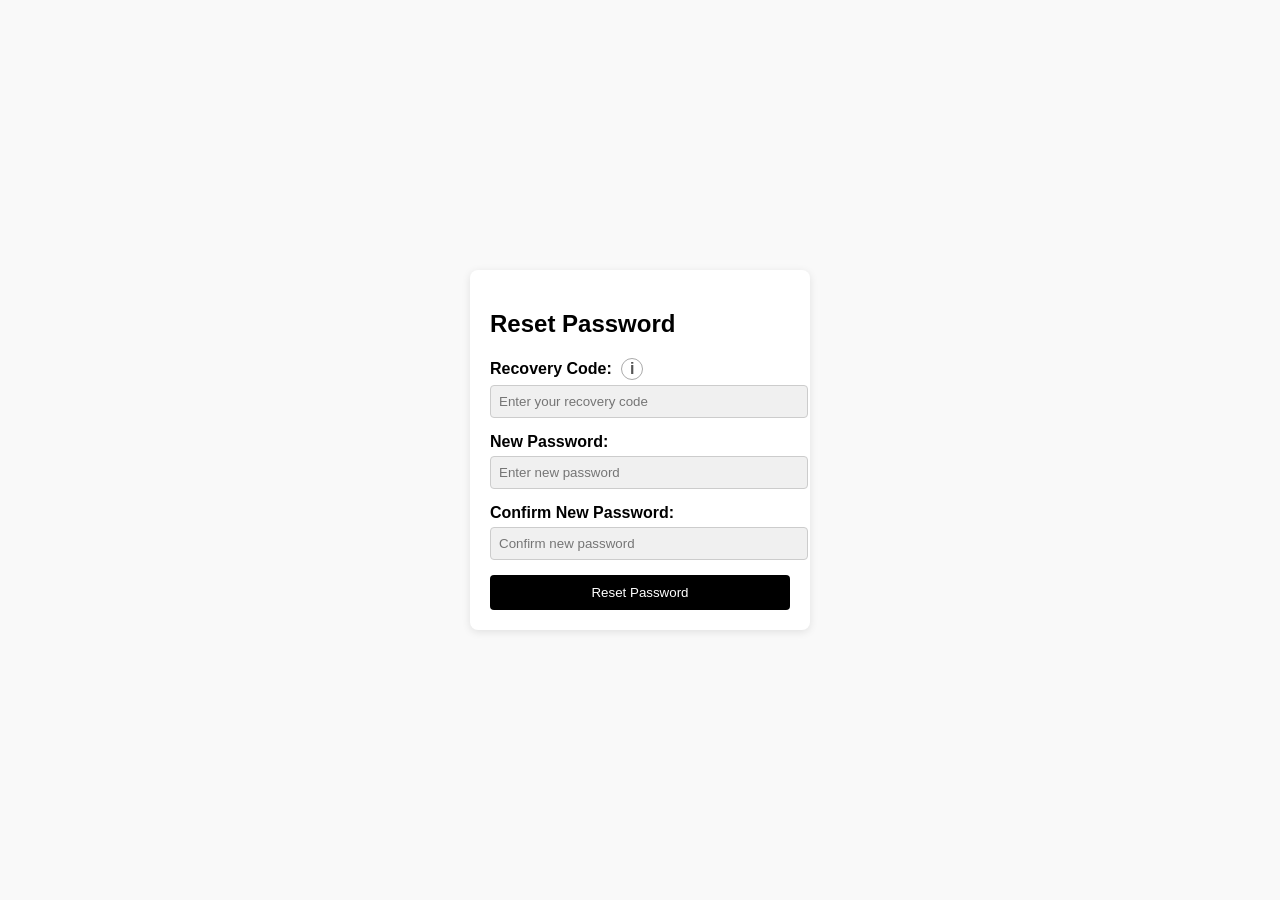
==== src/main/resources/templates/forgot_password.html @ b481e545 "Import sanitized YU Bazaar baseline" ====
<!DOCTYPE html>
<html xmlns:th="http://www.thymeleaf.org">
<head>
    <title>Forgot Password</title>
    <style>
        body {
            font-family: Arial, sans-serif;
            margin: 0;
            padding: 0;
            display: flex;
            flex-direction: column;
            align-items: center;
            justify-content: center;
            height: 100vh;
            background-color: #f9f9f9;
        }

        .form-container {
            background-color: #fff;
            padding: 20px;
            border-radius: 8px;
            box-shadow: 0 2px 8px rgba(0, 0, 0, 0.1);
            width: 300px;
        }

        .form-container label {
            display: block;
            font-weight: bold;
            margin-bottom: 5px;
            position: relative;
        }

        .form-container input {
            width: 100%;
            padding: 8px;
            margin-bottom: 15px;
            border: 1px solid #ccc;
            border-radius: 4px;
            background-color: #f0f0f0;
        }

        .form-container button {
            width: 100%;
            padding: 10px;
            border: none;
            border-radius: 4px;
            background-color: #000;
            color: #fff;
            cursor: pointer;
        }

        .form-container button:hover {
            background-color: #444;
        }

        .error {
            color: red;
            font-size: 14px;
        }

        .info-icon {
            display: inline-block;
            margin-left: 5px;
            cursor: pointer;
            font-size: 16px;
            color: #555;
            border: 1px solid #aaa;
            border-radius: 50%;
            width: 20px;
            height: 20px;
            text-align: center;
            line-height: 20px;
        }

        .tooltip {
            display: none;
            position: absolute;
            background-color: #333;
            color: #F19B03;
            padding: 5px;
            border-radius: 4px;
            font-size: 12px;
            top: -25px;
            left: 25px;
            white-space: nowrap;
        }

        .info-icon:hover .tooltip {
            display: block;
        }
    </style>
    <script>
        function validatePassword() {
            const password = document.getElementById("newPassword").value;
            const confirmPassword = document.getElementById("confirmNewPassword").value;
            const errorDiv = document.getElementById("passwordError");

            if (password.length < 6) {
                errorDiv.textContent = "Password must be at least 6 characters long.";
                return false;
            }
            if (password !== confirmPassword) {
                errorDiv.textContent = "Passwords do not match.";
                return false;
            }
            errorDiv.textContent = "";
            return true;
        }
    </script>
</head>
<body>
<div class="form-container">
    <h2>Reset Password</h2>

    <form th:action="@{/reset_password}" method="post" onsubmit="return validatePassword();">
        <label for="recoveryCode">
            Recovery Code:
            <span class="info-icon">
                i
                <span class="tooltip">Recovery code sent on registration email!</span>
            </span>
        </label>
        <input type="text" id="recoveryCode" name="recoveryCode" placeholder="Enter your recovery code" required>

        <label for="newPassword">New Password:</label>
        <input type="password" id="newPassword" name="newPassword" placeholder="Enter new password" required>

        <label for="confirmNewPassword">Confirm New Password:</label>
        <input type="password" id="confirmNewPassword" name="confirmNewPassword" placeholder="Confirm new password" required>

        <div id="passwordError" class="error"></div>

        <button type="submit">Reset Password</button>
    </form>

    <div th:if="${error}" class="error" th:text="${error}"></div>
</div>
</body>
</html>
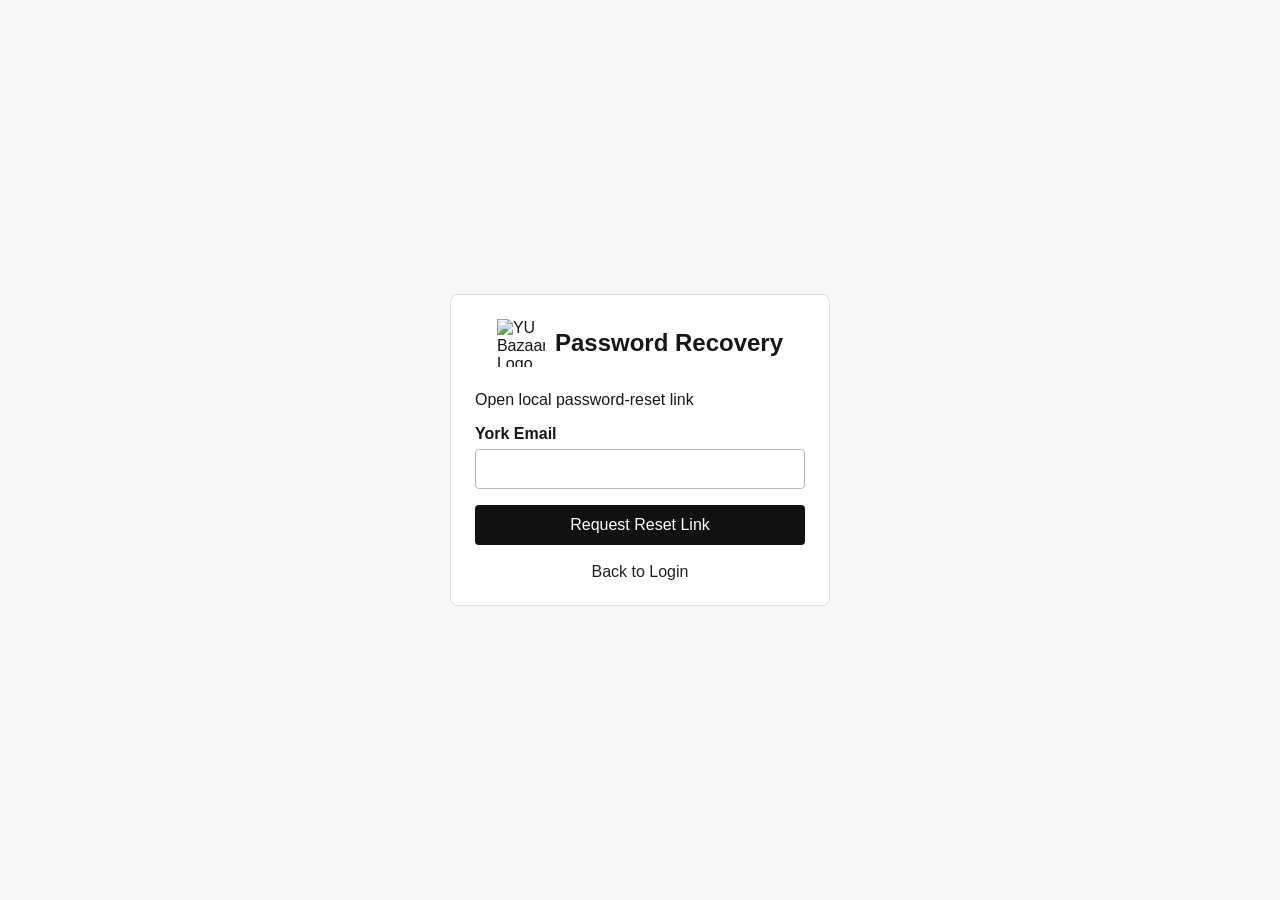
==== commit 184466d8: "Add password recovery, cloud storage, and deployment" ====
--- a/src/main/resources/templates/forgot_password.html
+++ b/src/main/resources/templates/forgot_password.html
@@ -1,139 +1,105 @@
 <!DOCTYPE html>
 <html xmlns:th="http://www.thymeleaf.org">
 <head>
-    <title>Forgot Password</title>
-    <style>
-        body {
-            font-family: Arial, sans-serif;
-            margin: 0;
-            padding: 0;
-            display: flex;
-            flex-direction: column;
-            align-items: center;
-            justify-content: center;
-            height: 100vh;
-            background-color: #f9f9f9;
-        }
-
-        .form-container {
-            background-color: #fff;
-            padding: 20px;
-            border-radius: 8px;
-            box-shadow: 0 2px 8px rgba(0, 0, 0, 0.1);
-            width: 300px;
-        }
-
-        .form-container label {
-            display: block;
-            font-weight: bold;
-            margin-bottom: 5px;
-            position: relative;
-        }
-
-        .form-container input {
-            width: 100%;
-            padding: 8px;
-            margin-bottom: 15px;
-            border: 1px solid #ccc;
-            border-radius: 4px;
-            background-color: #f0f0f0;
-        }
-
-        .form-container button {
-            width: 100%;
-            padding: 10px;
-            border: none;
-            border-radius: 4px;
-            background-color: #000;
-            color: #fff;
-            cursor: pointer;
-        }
-
-        .form-container button:hover {
-            background-color: #444;
-        }
-
-        .error {
-            color: red;
-            font-size: 14px;
-        }
-
-        .info-icon {
-            display: inline-block;
-            margin-left: 5px;
-            cursor: pointer;
-            font-size: 16px;
-            color: #555;
-            border: 1px solid #aaa;
-            border-radius: 50%;
-            width: 20px;
-            height: 20px;
-            text-align: center;
-            line-height: 20px;
-        }
-
-        .tooltip {
-            display: none;
-            position: absolute;
-            background-color: #333;
-            color: #F19B03;
-            padding: 5px;
-            border-radius: 4px;
-            font-size: 12px;
-            top: -25px;
-            left: 25px;
-            white-space: nowrap;
-        }
-
-        .info-icon:hover .tooltip {
-            display: block;
-        }
-    </style>
-    <script>
-        function validatePassword() {
-            const password = document.getElementById("newPassword").value;
-            const confirmPassword = document.getElementById("confirmNewPassword").value;
-            const errorDiv = document.getElementById("passwordError");
-
-            if (password.length < 6) {
-                errorDiv.textContent = "Password must be at least 6 characters long.";
-                return false;
-            }
-            if (password !== confirmPassword) {
-                errorDiv.textContent = "Passwords do not match.";
-                return false;
-            }
-            errorDiv.textContent = "";
-            return true;
-        }
-    </script>
+  <title>YU Bazaar - Password Recovery</title>
+  <meta name="viewport" content="width=device-width, initial-scale=1">
+  <style>
+    body {
+      min-height: 100vh;
+      margin: 0;
+      display: grid;
+      place-items: center;
+      padding: 20px;
+      box-sizing: border-box;
+      background: #f7f7f7;
+      color: #171717;
+      font-family: Arial, sans-serif;
+    }
+    .recovery-container {
+      width: min(100%, 380px);
+      padding: 24px;
+      box-sizing: border-box;
+      background: #fff;
+      border: 1px solid #dedede;
+      border-radius: 8px;
+    }
+    .brand {
+      display: flex;
+      align-items: center;
+      justify-content: center;
+      gap: 10px;
+      margin-bottom: 24px;
+    }
+    .brand img {
+      width: 48px;
+      height: 48px;
+      object-fit: cover;
+    }
+    h1 {
+      margin: 0;
+      font-size: 24px;
+    }
+    label {
+      display: block;
+      margin-bottom: 6px;
+      font-weight: 700;
+    }
+    input {
+      width: 100%;
+      padding: 10px;
+      box-sizing: border-box;
+      border: 1px solid #bcbcbc;
+      border-radius: 4px;
+      font-size: 16px;
+    }
+    button {
+      width: 100%;
+      margin-top: 16px;
+      padding: 11px;
+      border: 0;
+      border-radius: 4px;
+      background: #111;
+      color: #fff;
+      font-size: 16px;
+      cursor: pointer;
+    }
+    .message {
+      margin: 0 0 16px;
+      font-size: 14px;
+    }
+    .success { color: #18733d; }
+    .error { color: #b42318; }
+    .local-link {
+      display: block;
+      margin: 16px 0;
+      overflow-wrap: anywhere;
+    }
+    .back-link {
+      display: block;
+      margin-top: 18px;
+      text-align: center;
+      color: #222;
+    }
+  </style>
 </head>
 <body>
-<div class="form-container">
-    <h2>Reset Password</h2>
+<main class="recovery-container">
+  <div class="brand">
+    <img th:src="@{/images/YUB_Logo.jpg}" alt="YU Bazaar Logo">
+    <h1>Password Recovery</h1>
+  </div>
 
-    <form th:action="@{/reset_password}" method="post" onsubmit="return validatePassword();">
-        <label for="recoveryCode">
-            Recovery Code:
-            <span class="info-icon">
-                i
-                <span class="tooltip">Recovery code sent on registration email!</span>
-            </span>
-        </label>
-        <input type="text" id="recoveryCode" name="recoveryCode" placeholder="Enter your recovery code" required>
+  <p class="message success" th:if="${success}" th:text="${success}"></p>
+  <p class="message error" th:if="${error}" th:text="${error}"></p>
+  <a class="local-link" th:if="${localPasswordResetUrl}" th:href="${localPasswordResetUrl}">Open local password-reset link</a>
 
-        <label for="newPassword">New Password:</label>
-        <input type="password" id="newPassword" name="newPassword" placeholder="Enter new password" required>
+  <form th:action="@{/forgot-password}" method="post">
+    <label for="email">York Email</label>
+    <input type="email" id="email" name="email" autocomplete="email" required>
+    <button type="submit">Request Reset Link</button>
+  </form>
 
-        <label for="confirmNewPassword">Confirm New Password:</label>
-        <input type="password" id="confirmNewPassword" name="confirmNewPassword" placeholder="Confirm new password" required>
-
-        <div id="passwordError" class="error"></div>
-
-        <button type="submit">Reset Password</button>
-    </form>
-
-    <div th:if="${error}" class="error" th:text="${error}"></div>
-</div>
+  <a class="back-link" th:href="@{/}">Back to Login</a>
+</main>
 </body>
 </html>
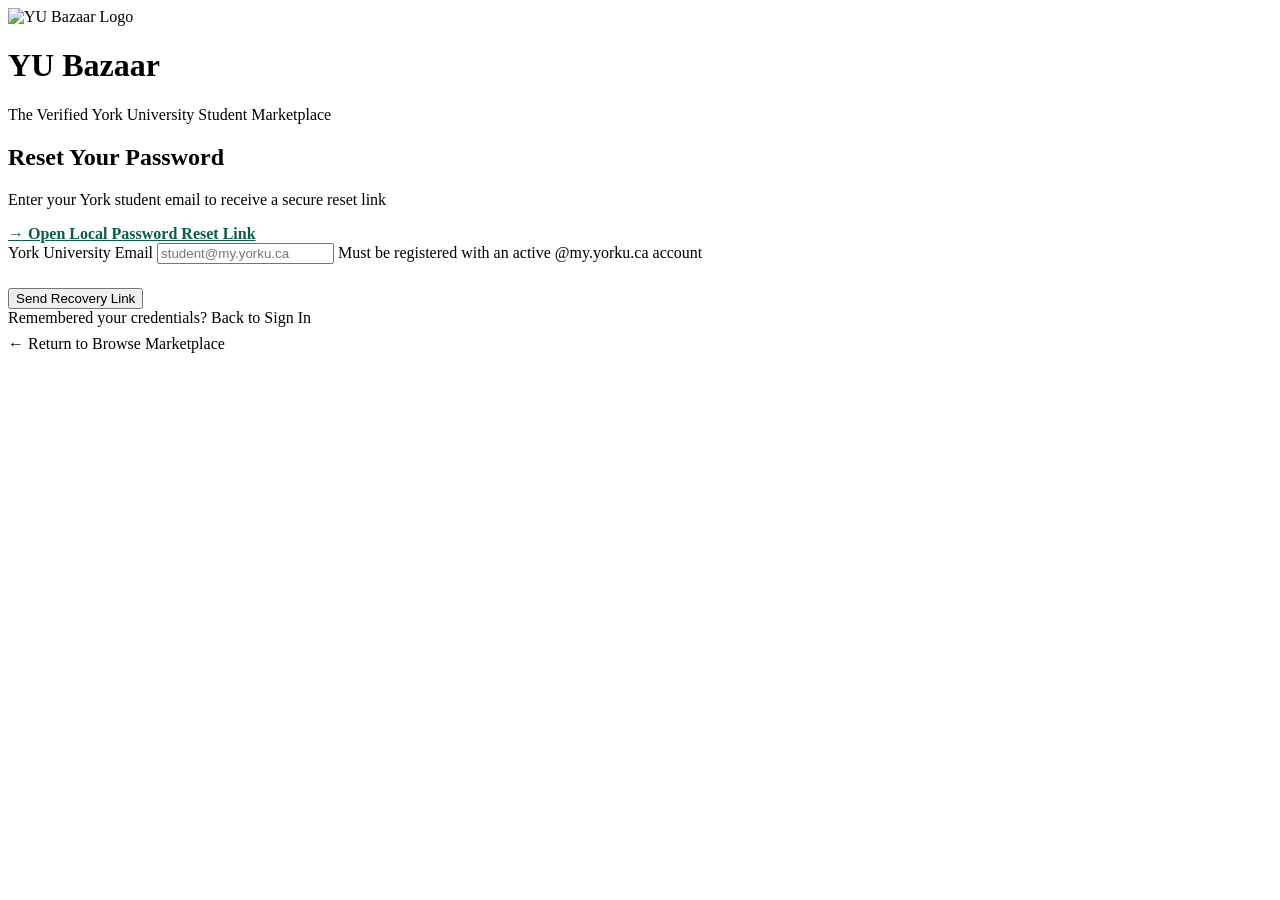
==== commit db956994: "feat(ui): redesign auth, verification, and student profile dashboard" ====
--- a/src/main/resources/templates/forgot_password.html
+++ b/src/main/resources/templates/forgot_password.html
@@ -1,105 +1,57 @@
 <!DOCTYPE html>
-<html xmlns:th="http://www.thymeleaf.org">
+<html lang="en" xmlns:th="http://www.thymeleaf.org">
 <head>
-  <title>YU Bazaar - Password Recovery</title>
-  <meta name="viewport" content="width=device-width, initial-scale=1">
-  <style>
-    body {
-      min-height: 100vh;
-      margin: 0;
-      display: grid;
-      place-items: center;
-      padding: 20px;
-      box-sizing: border-box;
-      background: #f7f7f7;
-      color: #171717;
-      font-family: Arial, sans-serif;
-    }
-    .recovery-container {
-      width: min(100%, 380px);
-      padding: 24px;
-      box-sizing: border-box;
-      background: #fff;
-      border: 1px solid #dedede;
-      border-radius: 8px;
-    }
-    .brand {
-      display: flex;
-      align-items: center;
-      justify-content: center;
-      gap: 10px;
-      margin-bottom: 24px;
-    }
-    .brand img {
-      width: 48px;
-      height: 48px;
-      object-fit: cover;
-    }
-    h1 {
-      margin: 0;
-      font-size: 24px;
-    }
-    label {
-      display: block;
-      margin-bottom: 6px;
-      font-weight: 700;
-    }
-    input {
-      width: 100%;
-      padding: 10px;
-      box-sizing: border-box;
-      border: 1px solid #bcbcbc;
-      border-radius: 4px;
-      font-size: 16px;
-    }
-    button {
-      width: 100%;
-      margin-top: 16px;
-      padding: 11px;
-      border: 0;
-      border-radius: 4px;
-      background: #111;
-      color: #fff;
-      font-size: 16px;
-      cursor: pointer;
-    }
-    .message {
-      margin: 0 0 16px;
-      font-size: 14px;
-    }
-    .success { color: #18733d; }
-    .error { color: #b42318; }
-    .local-link {
-      display: block;
-      margin: 16px 0;
-      overflow-wrap: anywhere;
-    }
-    .back-link {
-      display: block;
-      margin-top: 18px;
-      text-align: center;
-      color: #222;
-    }
-  </style>
+  <meta charset="UTF-8">
+  <meta name="viewport" content="width=device-width, initial-scale=1.0">
+  <title>Password Recovery | YU Bazaar</title>
+
+  <!-- Design System Tokens & Components -->
+  <link rel="stylesheet" th:href="@{/css/theme.css}" href="/css/theme.css">
+  <link rel="stylesheet" th:href="@{/css/components.css}" href="/css/components.css">
+  <link rel="stylesheet" th:href="@{/css/auth.css}" href="/css/auth.css">
 </head>
-<body>
-<main class="recovery-container">
-  <div class="brand">
-    <img th:src="@{/images/YUB_Logo.jpg}" alt="YU Bazaar Logo">
-    <h1>Password Recovery</h1>
+<body class="auth-body-wrapper">
+
+<div class="auth-card-container">
+  <!-- Brand Header -->
+  <div class="auth-brand-header">
+    <img th:src="@{/images/YUB_Logo.jpg}" src="/images/YUB_Logo.jpg" alt="YU Bazaar Logo" class="auth-brand-logo">
+    <h1 class="auth-brand-title">YU Bazaar</h1>
+    <p class="auth-brand-tagline">The Verified York University Student Marketplace</p>
   </div>
 
-  <p class="message success" th:if="${success}" th:text="${success}"></p>
-  <p class="message error" th:if="${error}" th:text="${error}"></p>
-  <a class="local-link" th:if="${localPasswordResetUrl}" th:href="${localPasswordResetUrl}">Open local password-reset link</a>
+  <!-- Password Recovery Card -->
+  <div class="auth-card">
+    <h2 class="auth-card-title">Reset Your Password</h2>
+    <p class="auth-card-subtitle">Enter your York student email to receive a secure reset link</p>
 
-  <form th:action="@{/forgot-password}" method="post">
-    <label for="email">York Email</label>
-    <input type="email" id="email" name="email" autocomplete="email" required>
-    <button type="submit">Request Reset Link</button>
-  </form>
+    <!-- Flash Alerts -->
+    <div class="alert-box alert-success" th:if="${success}" th:text="${success}"></div>
+    <div class="alert-box alert-danger" th:if="${error}" th:text="${error}"></div>
+    <div class="alert-box alert-success" th:if="${localPasswordResetUrl}">
+      <a th:href="${localPasswordResetUrl}" style="color: #065f46; font-weight: 600; text-decoration: underline;">&rarr; Open Local Password Reset Link</a>
+    </div>
 
-  <a class="back-link" th:href="@{/}">Back to Login</a>
-</main>
+    <!-- Recovery Form -->
+    <form th:action="@{/forgot-password}" method="post">
+      <div class="form-group">
+        <label class="form-label" for="email">York University Email</label>
+        <input type="email" id="email" name="email" class="form-input" placeholder="student@my.yorku.ca" autocomplete="email" required>
+        <span class="form-hint">Must be registered with an active @my.yorku.ca account</span>
+      </div>
+
+      <div style="margin-top: 24px;">
+        <button type="submit" class="btn btn-primary-pill btn-full btn-lg">Send Recovery Link</button>
+      </div>
+    </form>
+  </div>
+
+  <!-- Bottom Links -->
+  <div class="auth-footer-links">
+    <div>Remembered your credentials? <a th:href="@{/login}">Back to Sign In</a></div>
+    <div style="margin-top: 8px;"><a th:href="@{/}" style="color: var(--shade-50); font-weight: 400;">&larr; Return to Browse Marketplace</a></div>
+  </div>
+</div>
+
 </body>
 </html>
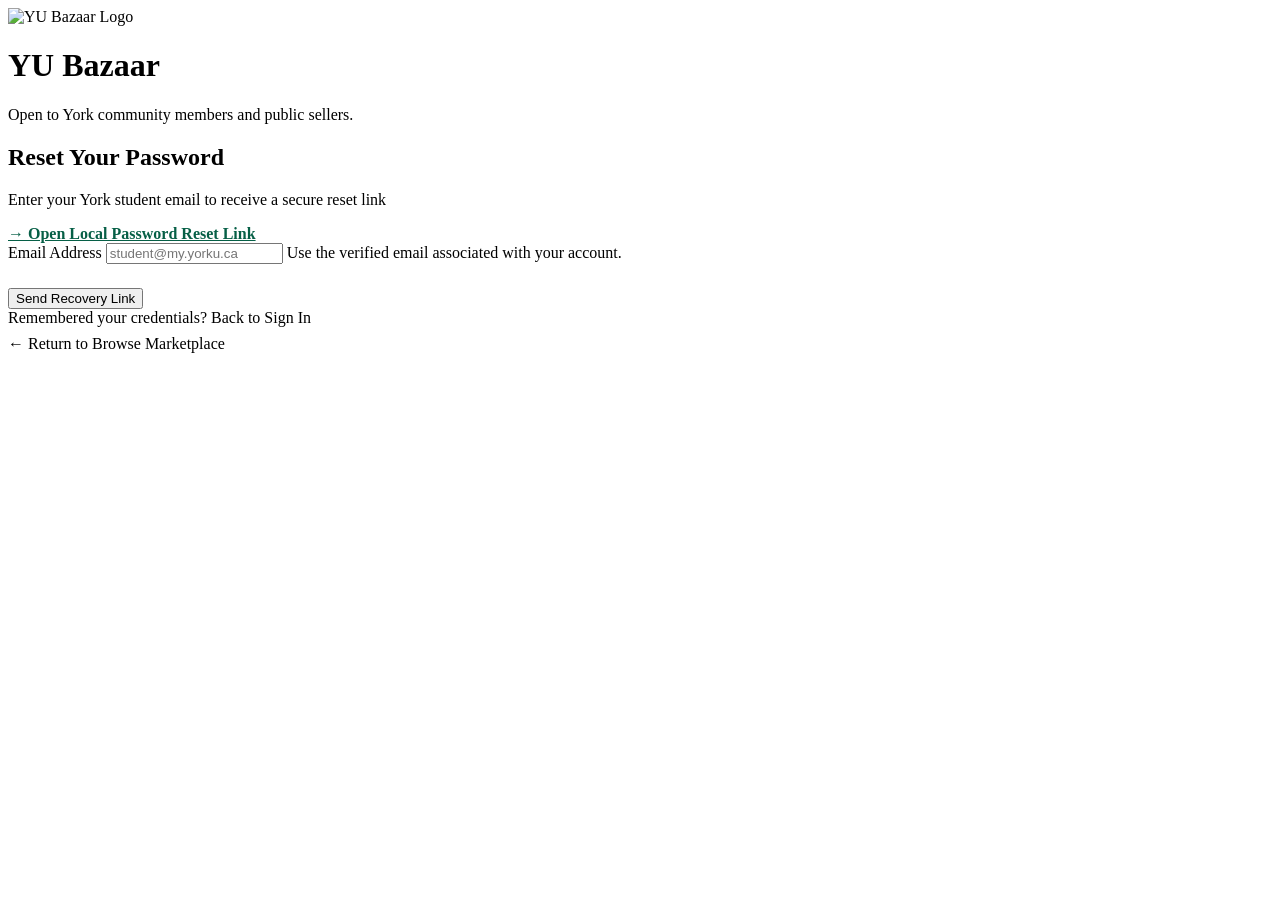
==== commit 12f86dcb: "fix: align verification tier messaging" ====
--- a/src/main/resources/templates/forgot_password.html
+++ b/src/main/resources/templates/forgot_password.html
@@ -17,7 +17,7 @@
   <div class="auth-brand-header">
     <img th:src="@{/images/YUB_Logo.jpg}" src="/images/YUB_Logo.jpg" alt="YU Bazaar Logo" class="auth-brand-logo">
     <h1 class="auth-brand-title">YU Bazaar</h1>
-    <p class="auth-brand-tagline">The Verified York University Student Marketplace</p>
+    <p class="auth-brand-tagline">Open to York community members and public sellers.</p>
   </div>
 
   <!-- Password Recovery Card -->
@@ -35,9 +35,9 @@
     <!-- Recovery Form -->
     <form th:action="@{/forgot-password}" method="post">
       <div class="form-group">
-        <label class="form-label" for="email">York University Email</label>
+        <label class="form-label" for="email">Email Address</label>
         <input type="email" id="email" name="email" class="form-input" placeholder="student@my.yorku.ca" autocomplete="email" required>
-        <span class="form-hint">Must be registered with an active @my.yorku.ca account</span>
+        <span class="form-hint">Use the verified email associated with your account.</span>
       </div>
 
       <div style="margin-top: 24px;">
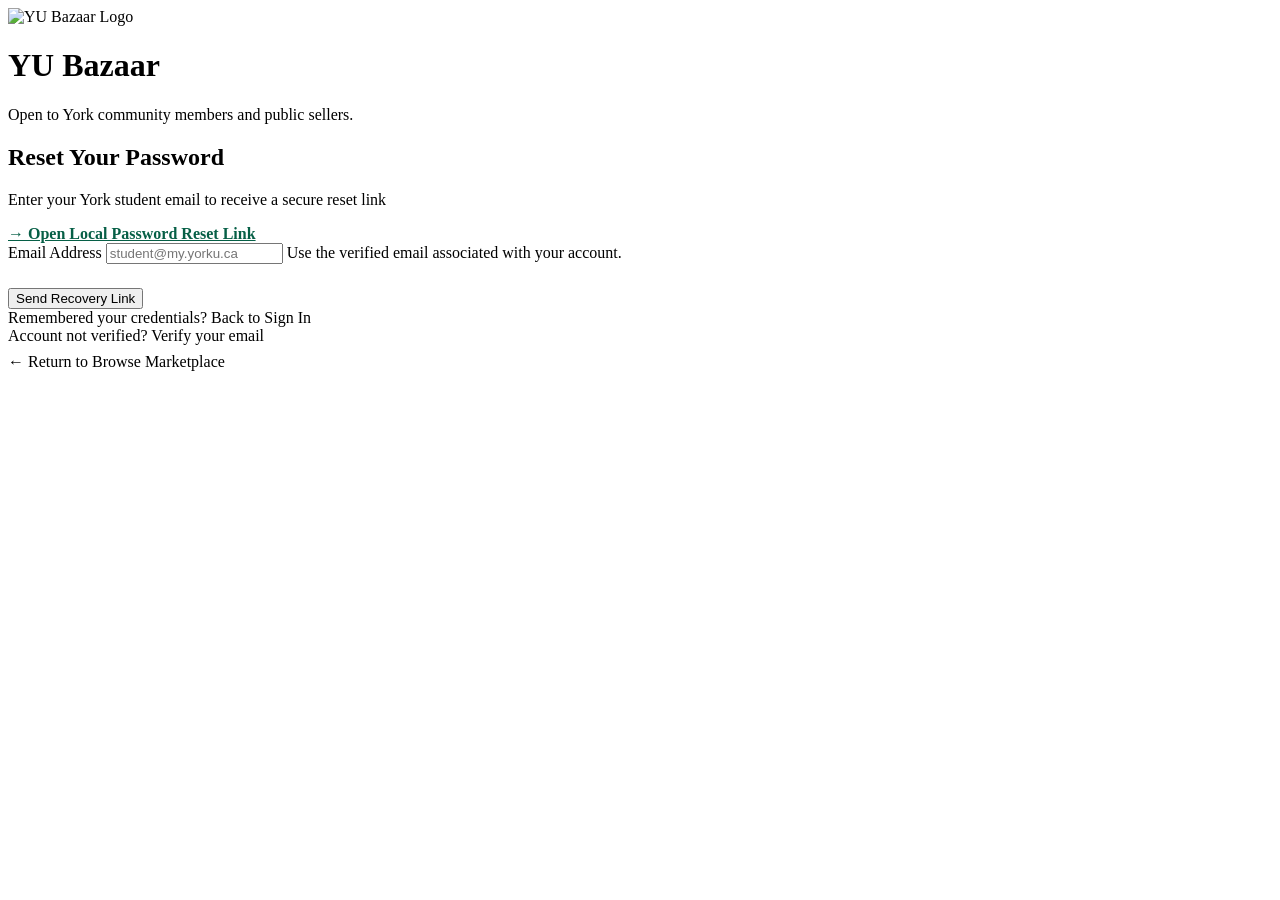
==== commit baf75522: "fix(auth): recover interrupted registrations" ====
--- a/src/main/resources/templates/forgot_password.html
+++ b/src/main/resources/templates/forgot_password.html
@@ -49,6 +49,7 @@
   <!-- Bottom Links -->
   <div class="auth-footer-links">
     <div>Remembered your credentials? <a th:href="@{/login}">Back to Sign In</a></div>
+    <div><a th:href="@{/verify}">Account not verified? Verify your email</a></div>
     <div style="margin-top: 8px;"><a th:href="@{/}" style="color: var(--shade-50); font-weight: 400;">&larr; Return to Browse Marketplace</a></div>
   </div>
 </div>
